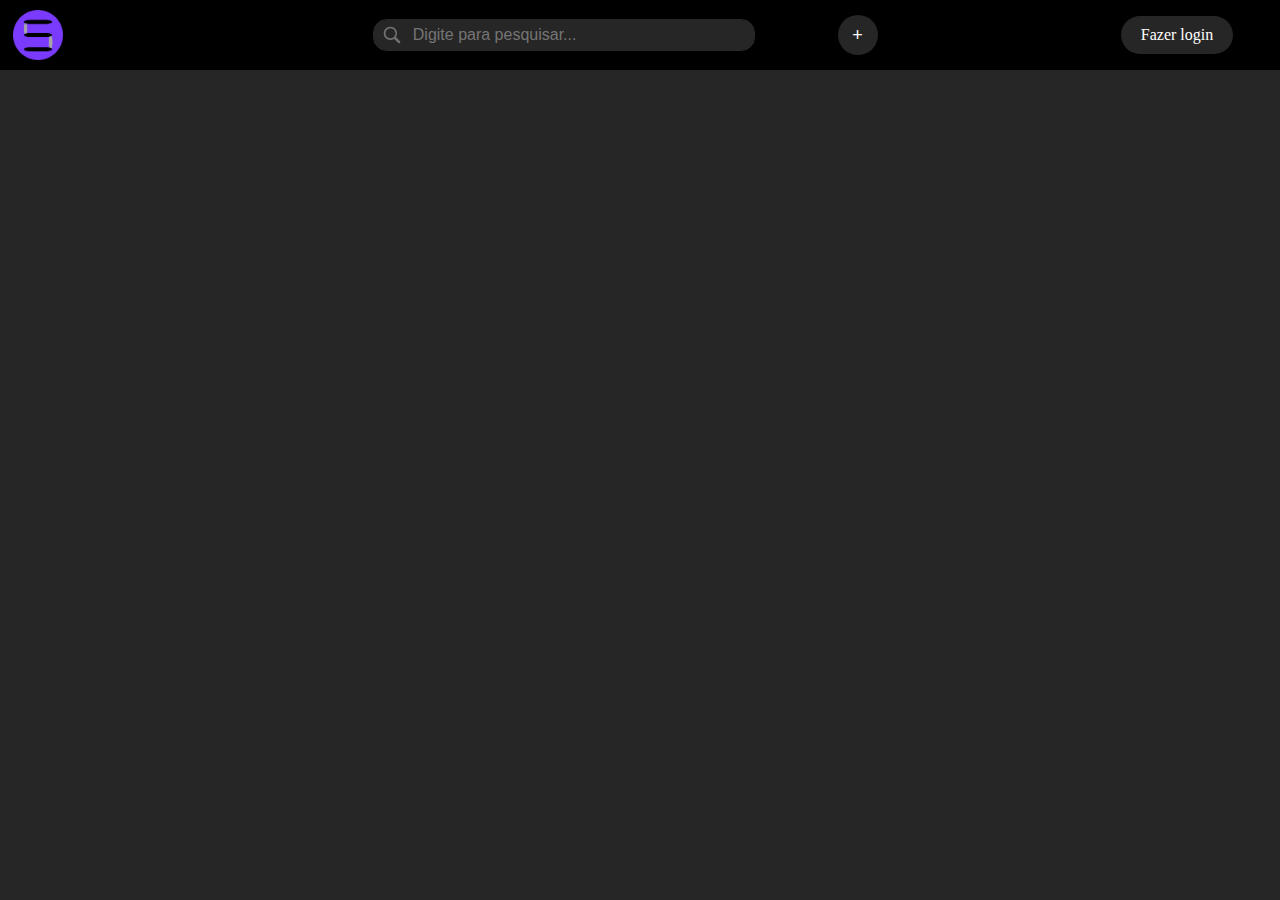
==== index.html @ df564199 "," ====
<!DOCTYPE html>
<html lang="pt-br">
<head>
    <meta charset="UTF-8">
    <meta name="viewport" content="width=device-width, initial-scale=1.0">
    <title>Spotfive</title>
    <link rel="stylesheet" type="text/css" href="style.css">
    <script src="https://code.jquery.com/jquery-3.6.1.min.js" integrity="sha256-o88AwQnZB+VDvE9tvIXrMQaPlFFSUTR+nldQm1LuPXQ=" crossorigin="anonymous"></script>
</head>
<body>
    <header>
        <div id="logotipo">
            <img id="logo" src="imgs/logo.png" alt="logotipo">
            <h3 id="site_name">SPOTFIVE</h3>
        </div>
        <div id="pesquisar">
            <img src="imgs/iconlupa.png" id="lupa_icon" alt="">
            <input type="text" id="search" placeholder="Digite para pesquisar...">
        </div>
        <div id="adicionar">
            <button id="mais_icon">+</button>
        </div>
        <div id="conta">
            <a href="login.html">Fazer login</a>
        </div>
        
        <div>
            <ul class="menu">
                <li><button class="music">Nova música</button></li>
                <li><button class="playlist">Nova playlist</button></li>
                <li><button class="categoria">Nova categoria</button></li>
            </ul>
        </div>
    
    <dialog class="music">
        <div class="popup">
            <h2><strong>Nova música</strong></h2>
            <input type="text" class="music" placeholder="Título">
            <input type="text" class="music" placeholder="Link">
            <div class="botoes">
                <button class="salvar">Salvar</button>
                <button class="cancelar">Cancelar</button>
            </div>
        </div>
    </dialog>

    <dialog class="playlist">
        <div class="popup">
            <h2><strong>Nova playlist</strong></h2>
            <input type="text" class="playlist" placeholder="Nome">
            <div class="botoes">
                <button class="salvar">Salvar</button>
                <button class="cancelar">Cancelar</button>
            </div>
        </div>
    </dialog>
    <dialog class="categoria">
        <div class="popup">
            <h2><strong>Nova categoria</strong></h2>
            <input type="text" class="categoria" placeholder="Categoria">
            <div class="colorCategoria">
                <label for="color">Selecione uma cor:</label>
                <input type="color" id="color">
              </div>
            <div class="botoes">
                <button class="salvar">Salvar</button>
                <button class="cancelar">Cancelar</button>
            </div>
        </div>
    </dialog>

    <main>
        <div class="circle-container">
            <div class="circle"></div>
            <div class="circle"></div>
            <div class="circle"></div>
            <div class="circle"></div>
            <div class="circle"></div>
          </div>
    </main>
    
    <script src="header.js"></script>
</body>
</html>
---- style.css ----
@import url('https://fonts.googleapis.com/css2?family=Cute+Font&family=Lexend+Giga:wght@100..900&display=swap');

html, body {
    margin: 0;
    overflow-x: hidden;
    width: 100%;
    height: 100%;
}

body {
    background-color: #272626;
}

header {
    background-color: black;
    height: 70px;
    display: flex;
    align-items: center;
    justify-content: center;
}

p {
    color: white;
    margin: 0;
    padding: 0;
    font-size: 18px;
}

#logo {
    width: 50px;
    height: 50px;
    margin: 1%;
    margin-right: 8%;   
}

#site_name {
    font-family: "Cute Font", serif;
    font-weight: 400;
    font-style: normal;
    color: white;
    margin: 0;
    padding: 0;
    font-size: 40px;
    position: absolute;
    left: 40%;
    transform: translateX(-10%);
    visibility: hidden;
    opacity: 0;
    transition: opacity 0.3s ease-in-out;
    white-space: nowrap;
}

#logotipo:hover #site_name {
    visibility: visible;
    opacity: 1;
    animation: slide-in 0.5s forwards;
}

@keyframes slide-in {
    from {
      transform: translateX(0);
    }
    to {
      transform: translateX(50%);
    }
}

#logotipo {
    display: flex;
    position: absolute;
    margin-left: 1%;
    left: 0%;
}

#pesquisar {
    display: flex;
    align-items: center;
    width: 30%;
    padding: 5px;
}

#search {
    width: 180%;
    padding: 7px 40px;
    font-size: 16px;
    border: 1px solid;
    border-radius: 15px;
    background-color: #272626;
    outline: none;
}

#search:focus {
    color: #fff;
    border-color: #272626;
  }

#lupa_icon {
    width: 20px;
    height: 20px;
    margin-left: 10px;
    position: absolute;
    cursor: pointer;
}

#adicionar {
    display: flex;
    align-items: center;
    position: relative;
    right: -6%;
}

#mais_icon {
    width: 40px;
    height: 40px;
    background-color: #272626;
    border-radius: 50%;
    display: flex;
    justify-content: center;
    align-items: center;
    color: white;
    font-size: 18px;
    cursor: pointer;
    border: none;
    margin: 0;
    padding: 0;
}

.menu {
    background-color: rgba( 0, 0, 0, .7);
    position: absolute;
    top: 3%;
    right: 15%;
    border: 1px solid white;
    border-radius: 16px;
    padding: 20px;
    padding-top: 60px;
    padding-bottom: 60px;
    flex-direction: column;
    gap: 50px;
    display: none;
}

.menu.active {
    display: flex;
}

li {
    list-style: none;
}

.menu li button {
    text-decoration: none;
    color: #fff;
    background-color: #272626;
    border: none;
    border-radius: 16px;
    padding: 10px 20px;
    font-size: 20px;
    cursor: pointer;
  }

.menu li button:hover {
    background-color: #444;
}

#conta {
    display: flex;
    position: relative;
    right: -25%;
}

#conta a {
    color: white;
    text-decoration: none;
    background-color: #272626;
    border: none;
    border-radius: 20px;
    padding: 10px 20px;
    cursor: pointer;
}

dialog {
    background-color: #444;
    color: #fff;
    border: none;
    border-radius: .5rem;
    box-shadow: 0 0 1em rgba(0, 0, 0, .3);
    width: 40%;
    height: 50%;
}

.popup input {
    padding: 10px;
    border: none;
    background-color: #444;
    outline: none;
    border-bottom: 1px solid #272626;
}

.popup input:focus {
    color: #fff;
    border-color: #444;
    border-bottom: 1px solid purple;
  }

.popup {
    display: flex;
    flex-direction: column;
    gap: 20px;
}

.popup h2 {
    font-size: 30px;
}

.popup button {
    padding: 10px;
    background-color: #444;
    color: #fff;
    border: none;
    border-radius: 10px;
    cursor: pointer;
    width: 30px;
    position: relative;
    right: -80%;
}

.popup .botoes {
    display: flex;
    gap: 20px;
}
  
label {
    font-size: 18px;
    font-weight: bold;
    margin-bottom: 10px;
    display: block;
}
  
input[type="color"] {
    border: none;
    width: 50px;
    height: 50px;
    cursor: pointer;
    padding: 0;
    border-radius: 5px;
}
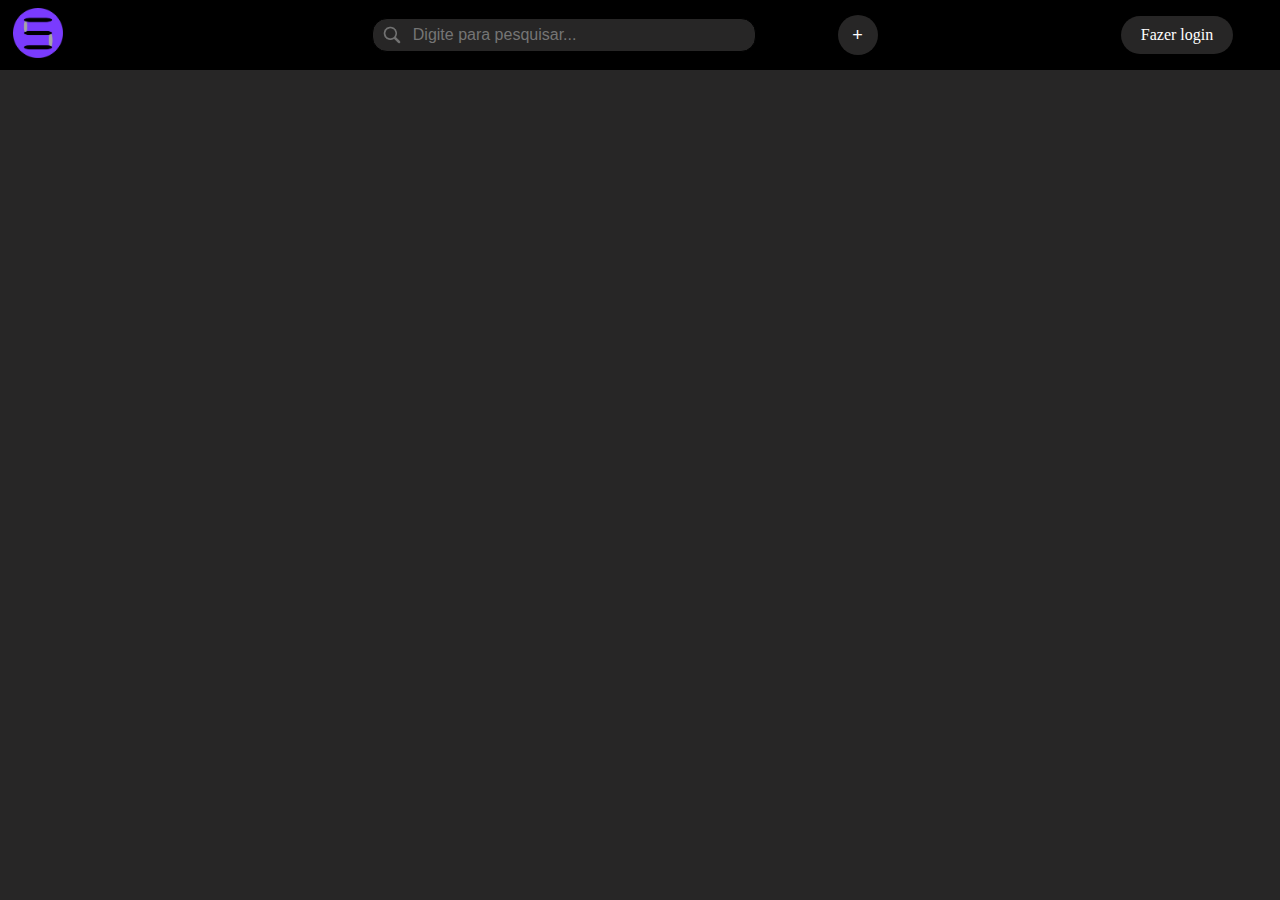
==== commit fd6ad11d: "." ====
--- a/index.html
+++ b/index.html
@@ -8,9 +8,16 @@
     <script src="https://code.jquery.com/jquery-3.6.1.min.js" integrity="sha256-o88AwQnZB+VDvE9tvIXrMQaPlFFSUTR+nldQm1LuPXQ=" crossorigin="anonymous"></script>
 </head>
 <body>
+    <div id="modal-overlay">
+        <div id="creditos">
+            <h2>Autores</h2>
+            <p>Caio, Daniella, Davi e Samuel</p>
+            <button id="close-modal">Fechar</button>
+        </div>
+    </div>
     <header>
         <div id="logotipo">
-            <img id="logo" src="imgs/logo.png" alt="logotipo">
+            <a href="index.html"><img id="logo" src="imgs/logo.png" alt="logotipo"></a>
             <h3 id="site_name">SPOTFIVE</h3>
         </div>
         <div id="pesquisar">
--- a/style.css
+++ b/style.css
@@ -24,6 +24,7 @@
     margin: 0;
     padding: 0;
     font-size: 18px;
+    font-family: Arial, Helvetica, sans-serif;
 }
 
 #logo {
@@ -123,6 +124,10 @@
     border: none;
     margin: 0;
     padding: 0;
+}
+
+#mais_icon:hover {
+    background-color: #915eff;
 }
 
 .menu {
@@ -179,6 +184,10 @@
     cursor: pointer;
 }
 
+#conta a:hover {
+    background-color: #915eff;
+}
+
 dialog {
     background-color: #444;
     color: #fff;
@@ -244,4 +253,62 @@
     cursor: pointer;
     padding: 0;
     border-radius: 5px;
+}
+
+#modal-overlay {
+    position: fixed;
+    top: 0;
+    left: 0;
+    width: 100%;
+    height: 100%;
+    background-color: rgba(0, 0, 0, 0.7);
+    display: flex;
+    justify-content: center;
+    align-items: center;
+    z-index: 1000;
+    visibility: hidden;
+    opacity: 0;
+    transition: opacity 0.3s ease, visibility 0.3s ease;
+}
+
+#modal-overlay.active {
+    visibility: visible;
+    opacity: 1;
+}
+
+#creditos {
+    background: linear-gradient(45deg, #6a0dad, #8a2be2, #dda0dd);
+    padding: 20px;
+    border-radius: 10px;
+    width: 300px;
+    text-align: center;
+    box-shadow: 0 4px 8px rgba(0, 0, 0, 0.2);
+}
+
+#creditos h2 {
+    margin: 0 0 10px;
+    font-size: 30px;
+    color: #fff;
+    font-family: Arial, Helvetica, sans-serif;
+}
+
+#creditos p {
+    margin: 0 0 20px;
+    font-size: 20px;
+    color: #fff;
+    font-family: Arial, Helvetica, sans-serif;
+}
+
+#close-modal {
+    padding: 10px 20px;
+    background-color: rgba(0, 0, 0, .3);
+    color: white;
+    border: none;
+    border-radius: 5px;
+    cursor: pointer;
+    font-size: 14px;
+}
+
+#close-modal:hover {
+    background-color: rgba( 0, 0, 0, .7);
 }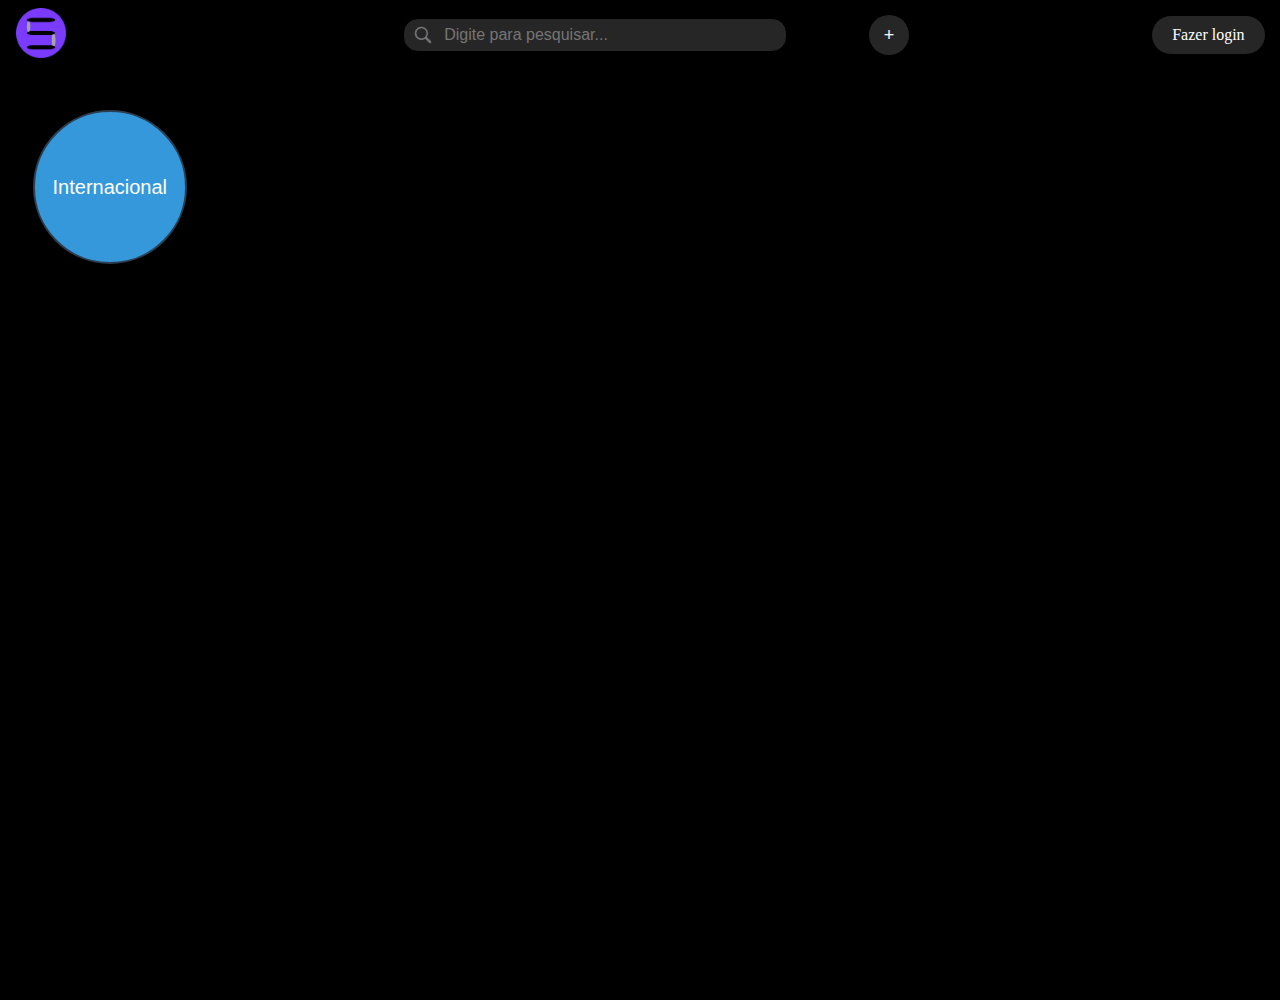
==== commit ae1682cb: "atualizacoes" ====
--- a/index.html
+++ b/index.html
@@ -38,6 +38,7 @@
                 <li><button class="categoria">Nova categoria</button></li>
             </ul>
         </div>
+    </header>
     
     <dialog class="music">
         <div class="popup">
@@ -78,14 +79,11 @@
 
     <main>
         <div class="circle-container">
-            <div class="circle"></div>
-            <div class="circle"></div>
-            <div class="circle"></div>
-            <div class="circle"></div>
-            <div class="circle"></div>
+            <a href=""><div class="circle">Internacional</div></a>
           </div>
     </main>
     
     <script src="header.js"></script>
+    <script src="menu.js"></script>
 </body>
 </html>
--- a/style.css
+++ b/style.css
@@ -8,15 +8,18 @@
 }
 
 body {
-    background-color: #272626;
+    background-color: black;
 }
 
 header {
     background-color: black;
+    width: 100%;
     height: 70px;
     display: flex;
     align-items: center;
     justify-content: center;
+    margin-bottom: 30px;
+    position: fixed;
 }
 
 p {
@@ -25,6 +28,10 @@
     padding: 0;
     font-size: 18px;
     font-family: Arial, Helvetica, sans-serif;
+}
+
+a {
+    text-decoration: none;
 }
 
 #logo {
@@ -68,9 +75,9 @@
 
 #logotipo {
     display: flex;
-    position: absolute;
+    position: relative;
     margin-left: 1%;
-    left: 0%;
+    left: -26%;
 }
 
 #pesquisar {
@@ -311,4 +318,39 @@
 
 #close-modal:hover {
     background-color: rgba( 0, 0, 0, .7);
-}+}
+
+main {
+    width: 98%; 
+    height: 100%; 
+    display: flex;
+    border: none;
+    background: linear-gradient(deg, #272626, #1a1a1a);
+    margin-left: auto;
+    margin-right: auto;
+    margin-top: 80px;
+    border-radius: 10px;
+    padding: 10px;
+  }
+
+.circle-container {
+    display: flex;
+    justify-content:left; 
+    width: 100%; 
+  }
+  .circle {
+    display: flex;
+    align-items: center;
+    justify-content: center;
+    width: 150px;
+    height: 150px;
+    background-color: #3498db;
+    border-radius: 50%; 
+    border: 2px solid #2c3e50;
+    color: white;
+    font-family: Arial, Helvetica, sans-serif;
+    font-size: 20px;
+    margin: 20px;
+    gap: 20px;
+}
+
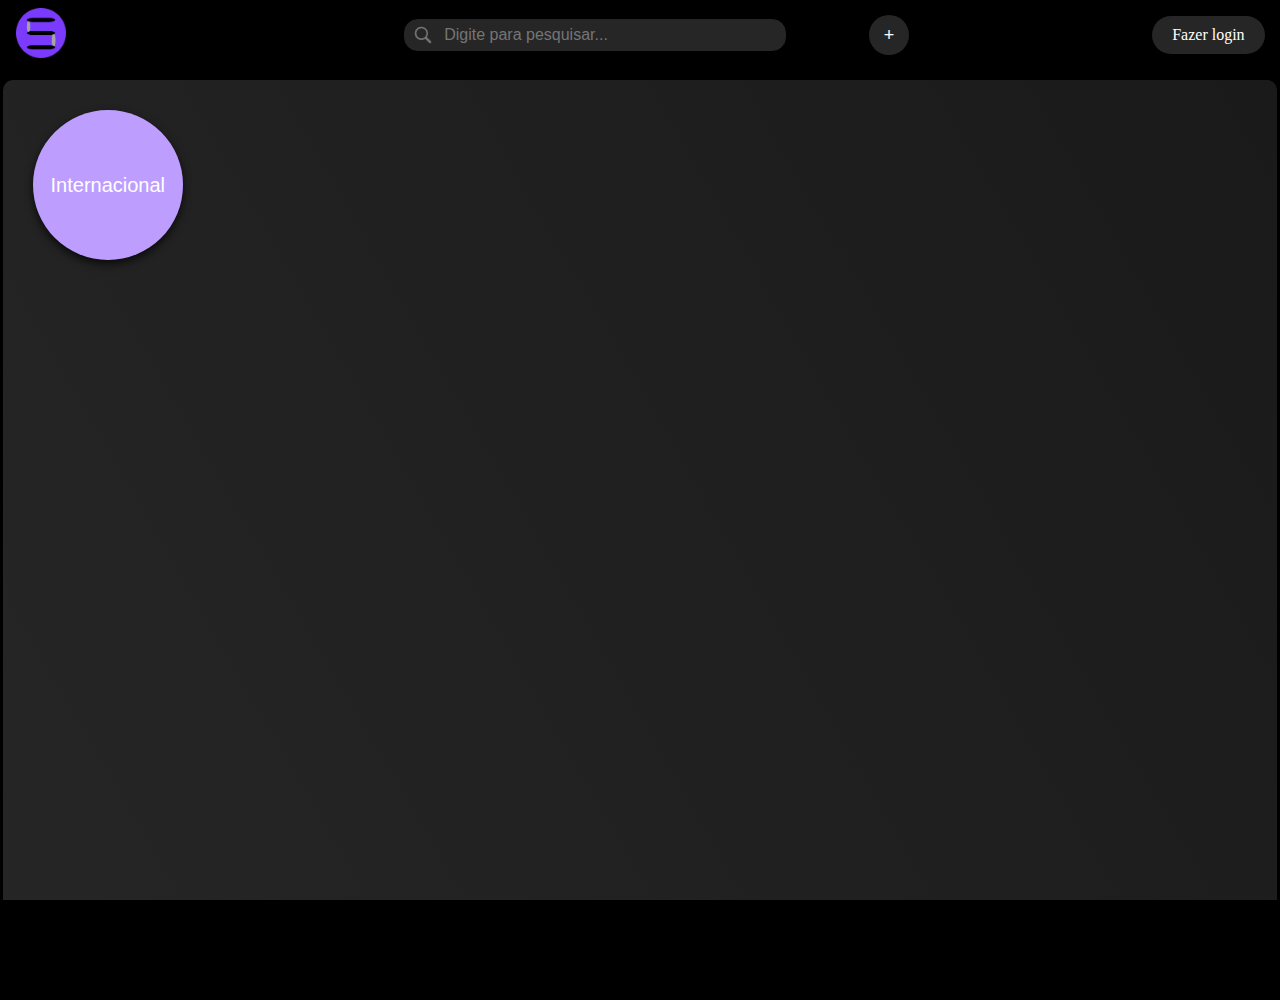
==== commit 876288a5: "." ====
--- a/index.html
+++ b/index.html
@@ -79,10 +79,10 @@
 
     <main>
         <div class="circle-container">
-            <a href=""><div class="circle">Internacional</div></a>
+            <a href="#"><div class="circle">Internacional</div></a>
           </div>
+          
     </main>
-    
     <script src="header.js"></script>
     <script src="menu.js"></script>
 </body>
--- a/style.css
+++ b/style.css
@@ -9,6 +9,8 @@
 
 body {
     background-color: black;
+    
+
 }
 
 header {
@@ -32,6 +34,7 @@
 
 a {
     text-decoration: none;
+    color: white;
 }
 
 #logo {
@@ -325,12 +328,13 @@
     height: 100%; 
     display: flex;
     border: none;
-    background: linear-gradient(deg, #272626, #1a1a1a);
+    background: linear-gradient(60deg, #272626, #1a1a1a);
     margin-left: auto;
     margin-right: auto;
     margin-top: 80px;
     border-radius: 10px;
     padding: 10px;
+    overflow-x:hidden;
   }
 
 .circle-container {
@@ -344,9 +348,10 @@
     justify-content: center;
     width: 150px;
     height: 150px;
-    background-color: #3498db;
+    background-color: #bd9eff;
     border-radius: 50%; 
-    border: 2px solid #2c3e50;
+    box-shadow: 0 4px 8px rgba(0, 0, 0, 0.7);
+    border: none;
     color: white;
     font-family: Arial, Helvetica, sans-serif;
     font-size: 20px;
@@ -354,3 +359,23 @@
     gap: 20px;
 }
 
+.circle:hover {
+    box-shadow: 0 8px 16px rgba(0, 0, 0, 0.7);
+}
+
+::-webkit-scrollbar {
+    width: 12px;
+  }
+  
+  ::-webkit-scrollbar-track {
+    background:none; 
+  }
+
+  ::-webkit-scrollbar-thumb {
+    background-color: #333;
+    
+  }
+
+  ::-webkit-scrollbar-thumb:hover {
+    background-color: #444;
+  }
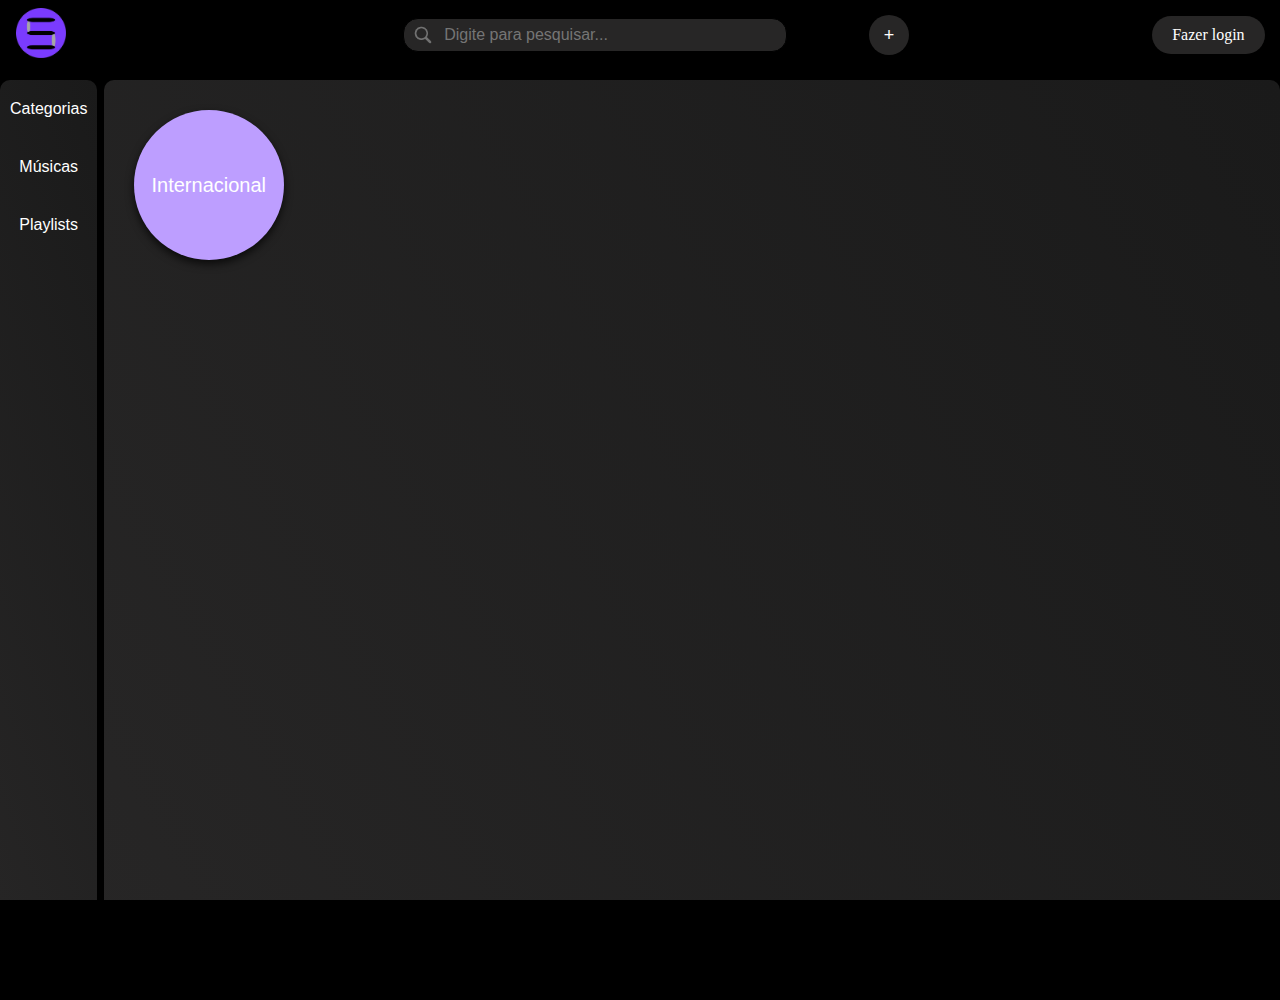
==== commit 1e065782: "sidebar" ====
--- a/index.html
+++ b/index.html
@@ -77,12 +77,26 @@
         </div>
     </dialog>
 
-    <main>
-        <div class="circle-container">
-            <a href="#"><div class="circle">Internacional</div></a>
-          </div>
-          
-    </main>
+    <section>
+        <div class="sidebar">
+            <div class="menu-item">
+              <span>Categorias</span>
+            </div>
+            <div class="menu-item">
+              <span>Músicas</span>
+            </div>
+            <div class="menu-item">
+              <span>Playlists</span>
+            </div>
+        </div>
+    
+        <main>
+            <div class="circle-container">
+                <a href="#"><div class="circle">Internacional</div></a>
+              </div>
+              
+        </main>
+    </section>
     <script src="header.js"></script>
     <script src="menu.js"></script>
 </body>
--- a/style.css
+++ b/style.css
@@ -325,13 +325,13 @@
 
 main {
     width: 98%; 
-    height: 100%; 
+    height: 100vh; 
     display: flex;
     border: none;
     background: linear-gradient(60deg, #272626, #1a1a1a);
     margin-left: auto;
     margin-right: auto;
-    margin-top: 80px;
+    
     border-radius: 10px;
     padding: 10px;
     overflow-x:hidden;
@@ -379,3 +379,47 @@
   ::-webkit-scrollbar-thumb:hover {
     background-color: #444;
   }
+
+  .sidebar {
+    left: 0;
+    top: 0px;
+    height: 100vh;
+    width: 80px;
+    padding: 10px;
+    background: linear-gradient(70deg, #272626, #1a1a1a);
+    display: flex;
+    flex-direction: column;
+    align-items: center;
+    border-radius: 10px;
+    margin-right: .5%;
+  }
+  
+  .menu-item {
+    width: 100%;
+    text-align: center;
+    margin-bottom: 20px;
+    padding: 10px 0;
+    cursor: pointer;
+  }
+  
+  .menu-item span {
+    font-size: 16px;
+    color: #fff; 
+    font-family: Arial, Helvetica, sans-serif;
+  }
+  
+  .menu-item.active {
+    background: #272626; /* Destaque no item ativo */
+    border-radius: 10px; /* Bordas arredondadas */
+  }
+  
+  .menu-item:hover {
+    background: #333; /* Cor ao passar o mouse */
+    border-radius: 10px;
+  }
+
+  section {
+    display: flex;
+    flex-direction: row;
+    margin-top: 80px;
+  }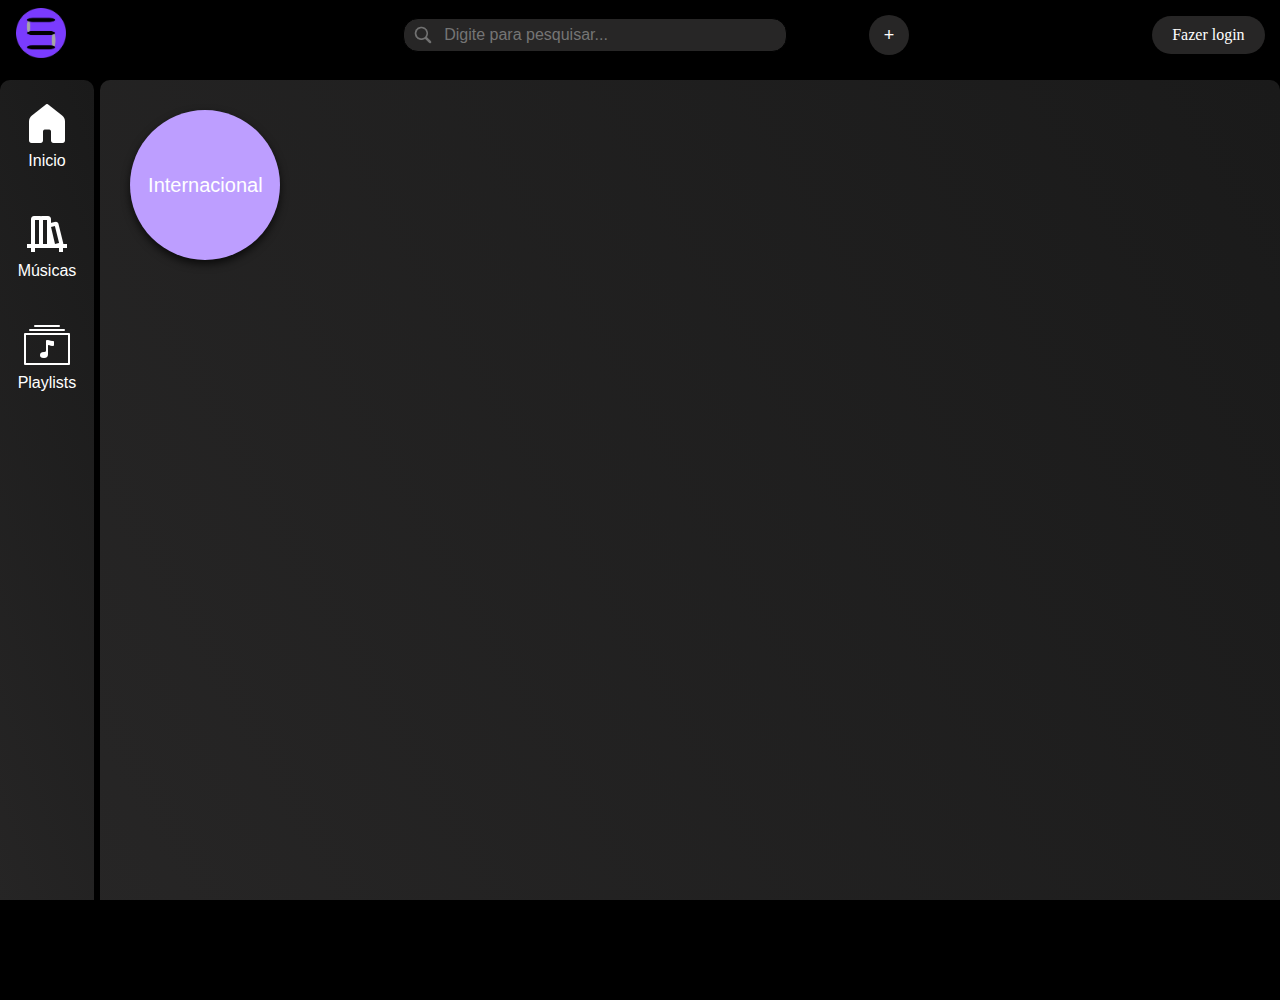
==== commit d4138169: "." ====
--- a/index.html
+++ b/index.html
@@ -80,13 +80,22 @@
     <section>
         <div class="sidebar">
             <div class="menu-item">
-              <span>Categorias</span>
+                <a href="#">
+                    <img src="imgs/homeicon.png" alt="">
+                    <span>Inicio</span>
+                </a>
             </div>
             <div class="menu-item">
-              <span>Músicas</span>
+                <a href="#">
+                    <img src="imgs/musicicon.png" alt="">
+                    <span>Músicas</span>
+                </a>
             </div>
             <div class="menu-item">
-              <span>Playlists</span>
+                <a href="#">
+                    <img src="imgs/playlisticon.png" alt="">
+                    <span>Playlists</span>
+                </a>
             </div>
         </div>
     
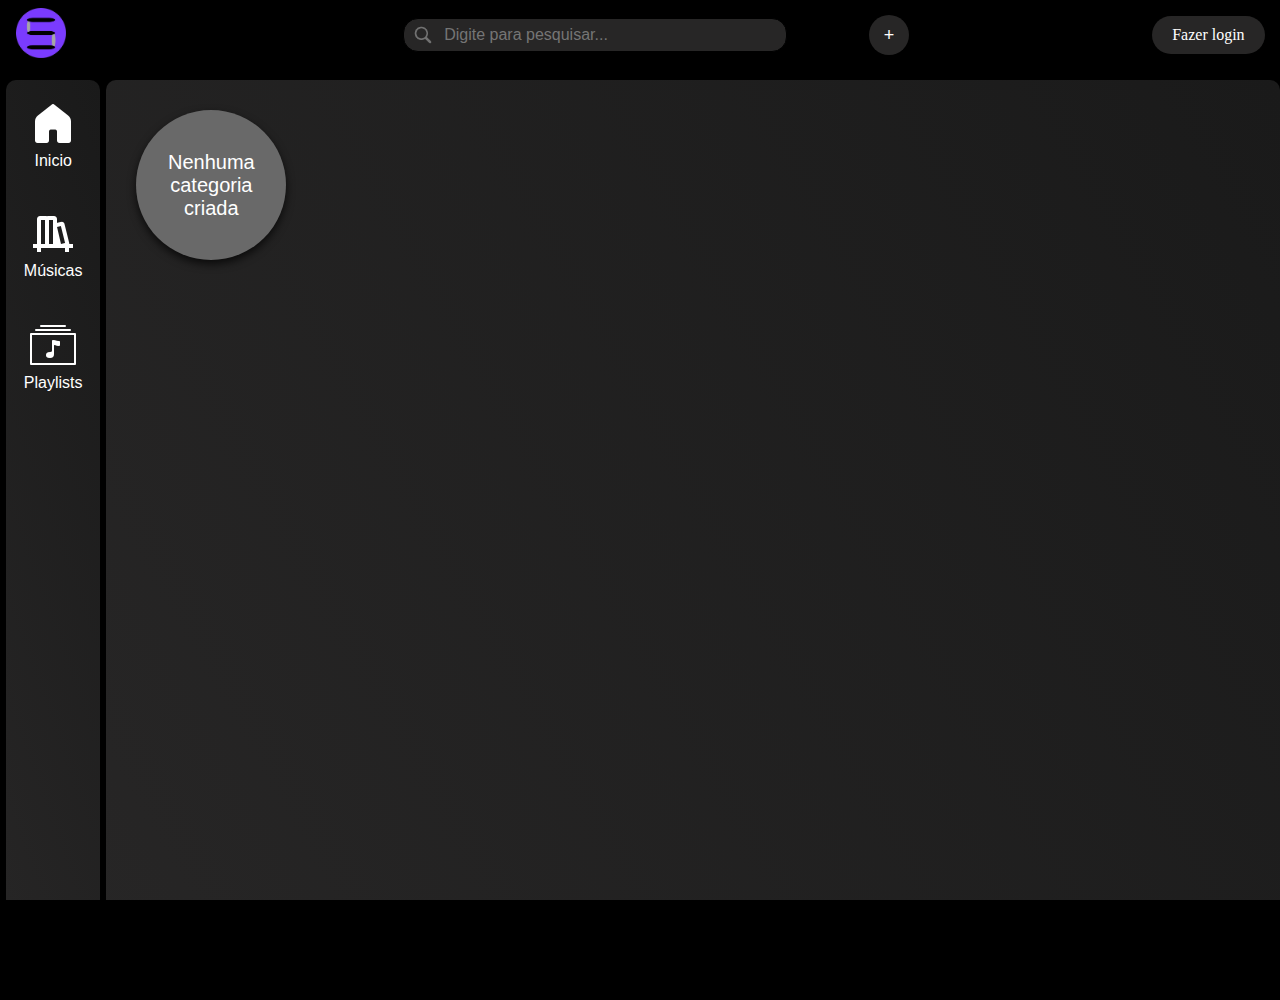
==== commit 7507bf47: "." ====
--- a/index.html
+++ b/index.html
@@ -101,7 +101,7 @@
     
         <main>
             <div class="circle-container">
-                <a href="#"><div class="circle">Internacional</div></a>
+                <a href="#"><div id="standard" class="circle">Nenhuma categoria <br> criada</div></a>
               </div>
               
         </main>
--- a/style.css
+++ b/style.css
@@ -341,14 +341,13 @@
     display: flex;
     justify-content:left; 
     width: 100%; 
-  }
-  .circle {
+}
+.circle {
     display: flex;
     align-items: center;
     justify-content: center;
     width: 150px;
     height: 150px;
-    background-color: #bd9eff;
     border-radius: 50%; 
     box-shadow: 0 4px 8px rgba(0, 0, 0, 0.7);
     border: none;
@@ -357,6 +356,14 @@
     font-size: 20px;
     margin: 20px;
     gap: 20px;
+}
+
+#standard.circle {
+    display: flex;
+    align-items: center;
+    justify-content: center;
+    background-color: dimgrey;
+    text-align: center;
 }
 
 .circle:hover {
@@ -392,6 +399,7 @@
     align-items: center;
     border-radius: 10px;
     margin-right: .5%;
+    margin-left: 0.5%;
   }
   
   .menu-item {
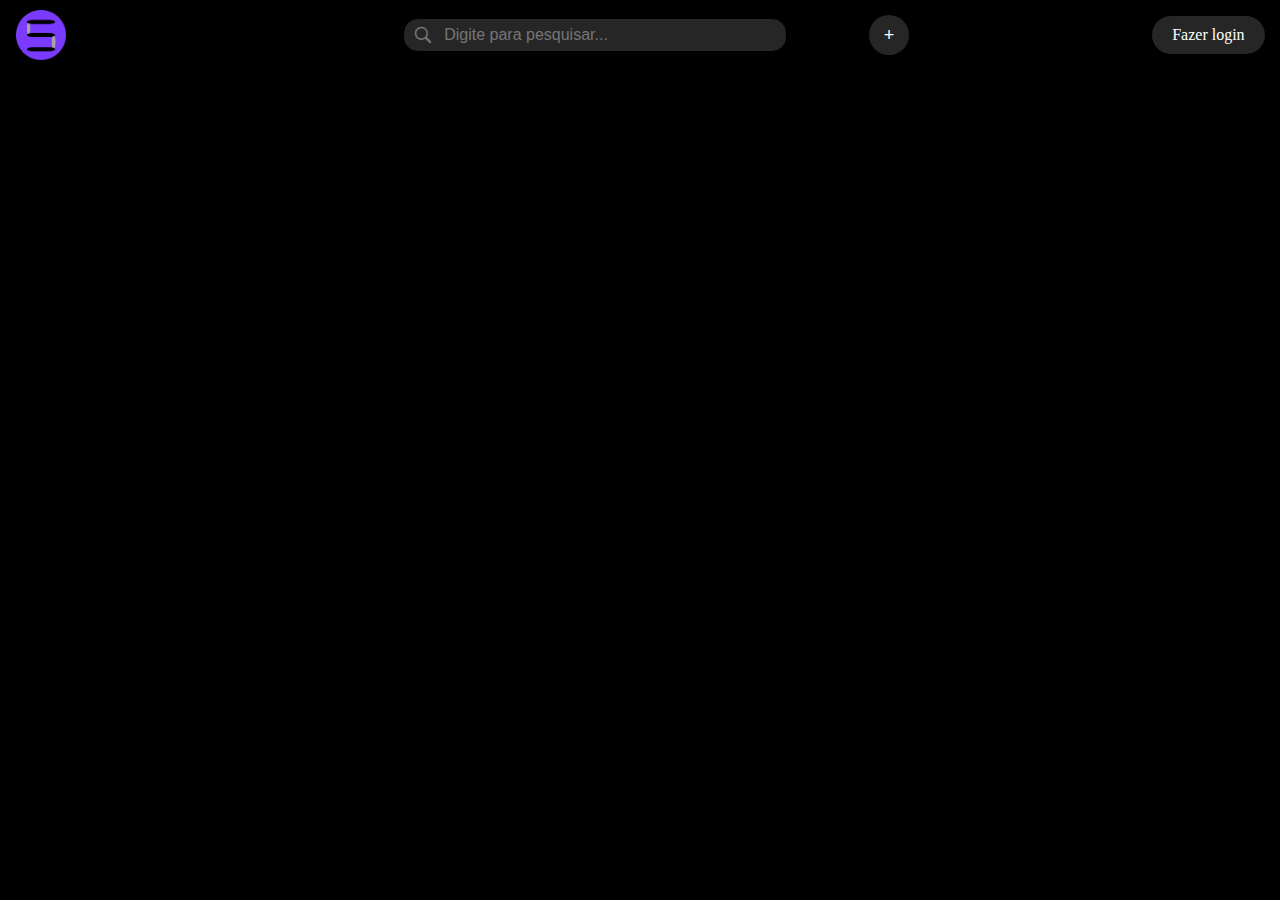
==== commit 2eaabb26: "." ====
--- a/index.html
+++ b/index.html
@@ -1,3 +1,4 @@
+
 <!DOCTYPE html>
 <html lang="pt-br">
 <head>
@@ -8,16 +9,9 @@
     <script src="https://code.jquery.com/jquery-3.6.1.min.js" integrity="sha256-o88AwQnZB+VDvE9tvIXrMQaPlFFSUTR+nldQm1LuPXQ=" crossorigin="anonymous"></script>
 </head>
 <body>
-    <div id="modal-overlay">
-        <div id="creditos">
-            <h2>Autores</h2>
-            <p>Caio, Daniella, Davi e Samuel</p>
-            <button id="close-modal">Fechar</button>
-        </div>
-    </div>
     <header>
         <div id="logotipo">
-            <a href="index.html"><img id="logo" src="imgs/logo.png" alt="logotipo"></a>
+            <img id="logo" src="imgs/logo.png" alt="logotipo">
             <h3 id="site_name">SPOTFIVE</h3>
         </div>
         <div id="pesquisar">
@@ -28,17 +22,16 @@
             <button id="mais_icon">+</button>
         </div>
         <div id="conta">
-            <a href="login.html">Fazer login</a>
-        </div>
-        
-        <div>
-            <ul class="menu">
-                <li><button class="music">Nova música</button></li>
-                <li><button class="playlist">Nova playlist</button></li>
-                <li><button class="categoria">Nova categoria</button></li>
-            </ul>
+            <a href="#">Fazer login</a>
         </div>
     </header>
+    <div>
+        <ul class="menu">
+            <li><button class="music">Nova música</button></li>
+            <li><button class="playlist">Nova playlists</button></li>
+            <li><button class="categoria">Nova categoria</button></li>
+        </ul>
+    </div>
     
     <dialog class="music">
         <div class="popup">
@@ -76,37 +69,6 @@
             </div>
         </div>
     </dialog>
-
-    <section>
-        <div class="sidebar">
-            <div class="menu-item">
-                <a href="#">
-                    <img src="imgs/homeicon.png" alt="">
-                    <span>Inicio</span>
-                </a>
-            </div>
-            <div class="menu-item">
-                <a href="#">
-                    <img src="imgs/musicicon.png" alt="">
-                    <span>Músicas</span>
-                </a>
-            </div>
-            <div class="menu-item">
-                <a href="#">
-                    <img src="imgs/playlisticon.png" alt="">
-                    <span>Playlists</span>
-                </a>
-            </div>
-        </div>
-    
-        <main>
-            <div class="circle-container">
-                <a href="#"><div id="standard" class="circle">Nenhuma categoria <br> criada</div></a>
-              </div>
-              
-        </main>
-    </section>
     <script src="header.js"></script>
-    <script src="menu.js"></script>
 </body>
 </html>
